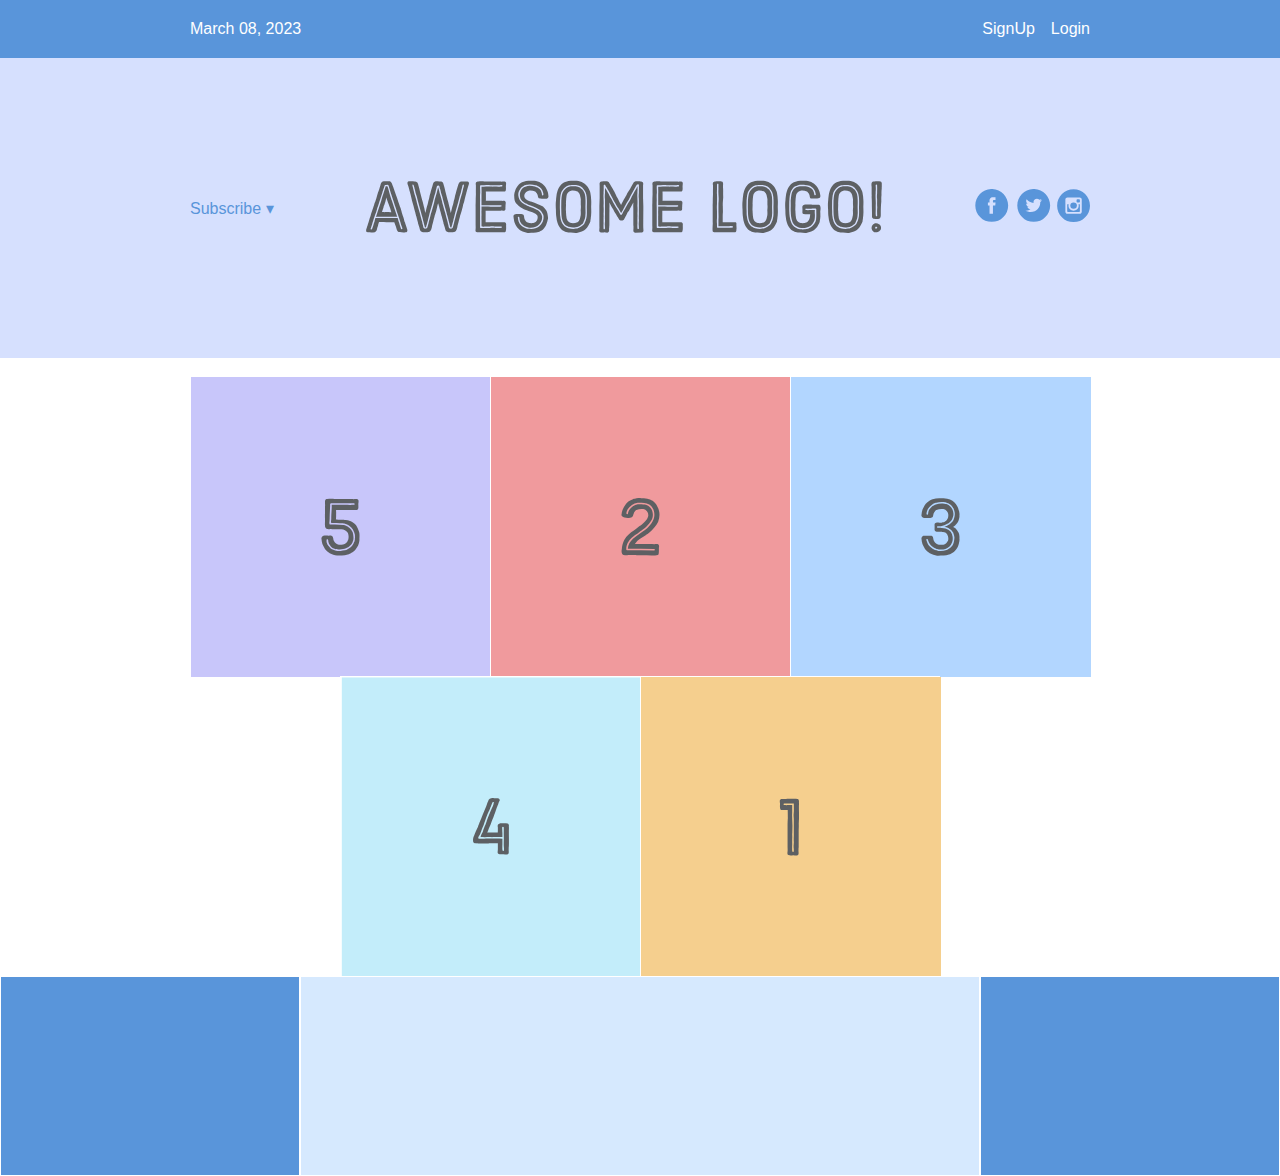
==== 1-exercise/index.html @ 7b6809dd "Initial commit" ====
<!DOCTYPE html>
<html>

  <head>
    <meta charset="utf-8">
    <meta name="viewport" content="width=device-width">
    <title>CSS Flex Box</title>
    <link href="style.css" rel="stylesheet" type="text/css" />
  </head>
  
  <body>
    <header class="menu-container">
      <nav class="menu">
        <p class="date"><a href="">March 08, 2023</a></p>
        <section class="links">
          <p class="signup"><a href="">SignUp</a></p>
          <p class="login"><a href="">Login</a></p>
        </section>
      </nav>
    </header>
    <section class="hero-container">
      <section class="hero">
        <p>Subscribe &#9662</p>
        <section class="logo">
          <img src="images/awesome-logo.svg"/>
        </section>
        <sectionclass="social">
          <img src="images/social-icons.svg"/>
        </section>
      </section>      
    </section>
    S
    <section class="photo-grid-container">
      <section class="photo-grid">
        <section class="photo-grid-item first-item">
          <img src="images/one.svg"/>
        </section>
        <section class="photo-grid-item second-item">
          <img src="images/two.svg"/>
        </section>
        <section class="photo-grid-item third-item">
          <img src="images/three.svg"/>
        </section>
        <section class="photo-grid-item fourth-item">
          <img src="images/four.svg"/>
        </section>
        <section class="photo-grid-item fifth-item">
          <img src="images/five.svg"/>
        </section>
      </section>
    </section>
    <footer class="footer">
      <section class="footer-item footer-one"></section>
      <section class="footer-item footer-two"></section>
      <section class="footer-item footer-third"></section>
    </footer>
  </body>

</html>
---- 1-exercise/style.css ----
* {
  margin: 0;
  padding: 0;
  box-sizing: border-box;
}

body {
  color: #fff;
  font-family: sans-serif;
}
.menu-container {
  color: #fff;
  background: #5995da;
  padding: 20px 0;
  display: flex;
  justify-content: center;
}

.menu {
  width: 900px;
  display: flex;
  justify-content: space-between;
}

.menu p a {
  text-decoration: none;
  color: #fff;
}

.links {
  display: flex;
  justify-content: flex-end;
  gap: 1em;
}

.hero-container {
  color: #5995da;
  background: #d6e0fe;
  display: flex;
  justify-content: center;
}

.hero {
  width: 900px;
  height: 300px;
  display: flex;
  justify-content: space-between;
  align-items: center;
}

.photo-grid-container {
  display: flex;
  justify-content: center;
}

.photo-grid {
  width: 900px;
  display: flex;
  justify-content: center;
  flex-wrap: wrap;
}

.photo-grid-item img {
  width: 300px;
}

.photo-grid-item {
  border: 1px solid #fff;
  width: 300px;
  height: 300px;
}

.first-item {
  order: 1;
}

.fifth-item {
  order: -1;
}

.footer {
  display: flex;
  justify-content: space-between;
}

.footer-item {
  border: 1px solid #fff;
  background: #d6e9fe;
  height: 200px;
  flex: 1;
}

.footer-one, .footer-third {
  background: #5995da;
  flex: initial;
  width: 300px;
}
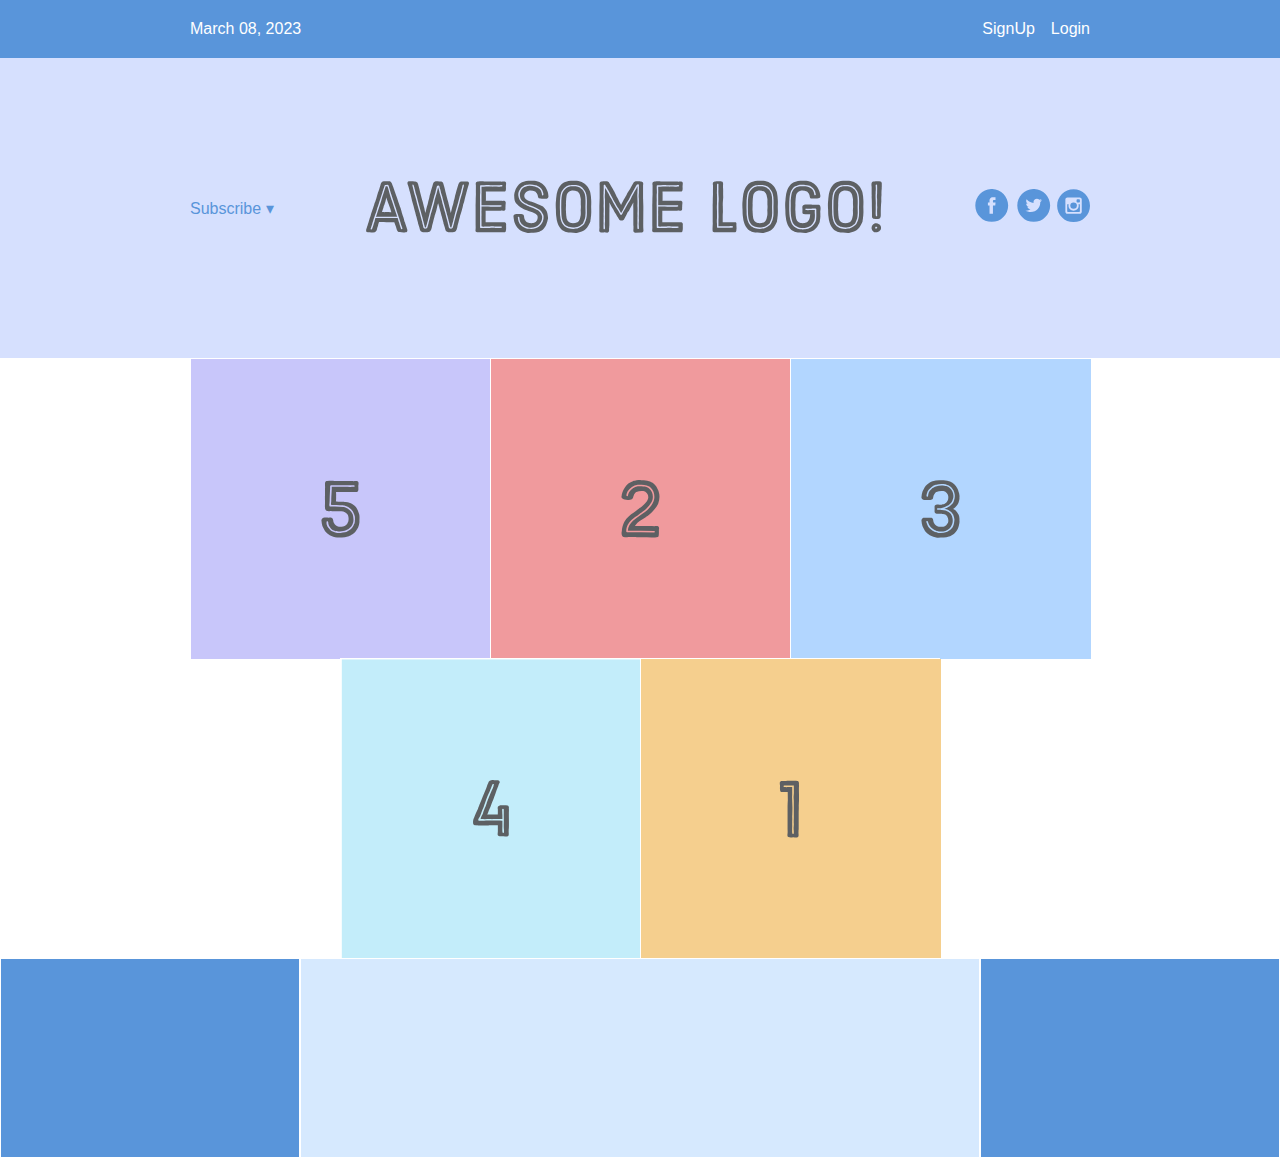
==== commit cbc51f40: "add activity-6" ====
--- a/1-exercise/index.html
+++ b/1-exercise/index.html
@@ -29,7 +29,6 @@
         </section>
       </section>      
     </section>
-    S
     <section class="photo-grid-container">
       <section class="photo-grid">
         <section class="photo-grid-item first-item">
